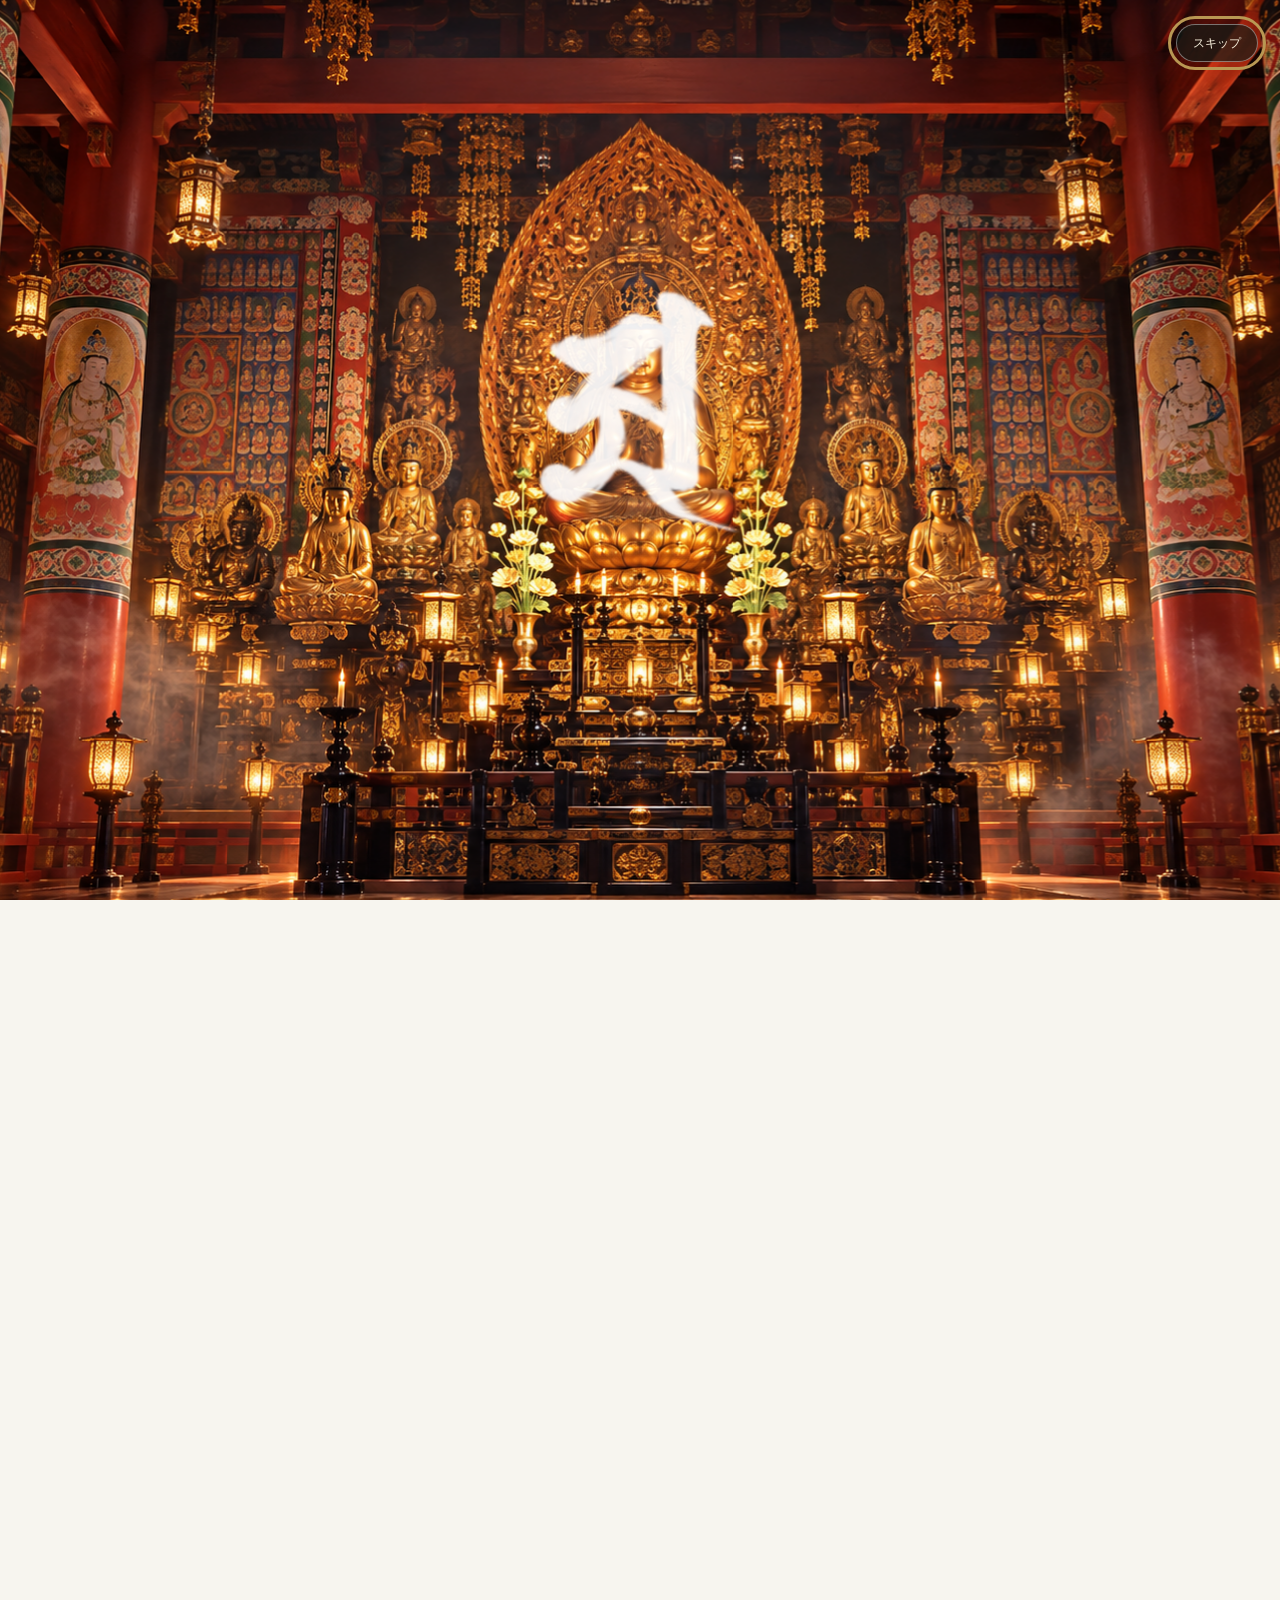
==== brochure.html @ 119634a9 "Add brochure tab with eight travel pages and download" ====
<!doctype html><html lang="ja"><head><meta charset="utf-8"><meta name="viewport" content="width=device-width,initial-scale=1"><script src="trip-access.js?v=20261003-minimal"></script><title>パンフレット｜高野山・大阪</title><link rel="stylesheet" href="trip-navigation.css?v=20261003-brochure"><link rel="stylesheet" href="koyasan-intro.css?v=20261002-study1"><link rel="stylesheet" href="brochure.css"><script defer src="trip-navigation.js?v=20261003-brochure"></script><script defer src="koyasan-intro.js?v=20261002-study1"></script></head><body><main class="brochure-main"><header class="brochure-header"><h1>パンフレット</h1><a class="brochure-download" href="brochure/brochure.zip" download="高野山・大阪パンフレット.zip">全8枚を保存 ↓</a></header><div class="brochure-pages"><figure id="page-1"><figcaption><span>01</span>表紙<a href="brochure/page-01.png" target="_blank" rel="noopener" aria-label="表紙の画像を開く">画像を開く ↗</a></figcaption><a href="brochure/page-01.png" target="_blank" rel="noopener" aria-label="表紙を大きく見る"><img src="brochure/page-01.png" alt="表紙のパンフレット" width="1080" height="1350" loading="eager" decoding="async"></a></figure><figure id="page-2"><figcaption><span>02</span>10月4日・高野山<a href="brochure/page-02.png" target="_blank" rel="noopener" aria-label="10月4日・高野山の画像を開く">画像を開く ↗</a></figcaption><a href="brochure/page-02.png" target="_blank" rel="noopener" aria-label="10月4日・高野山を大きく見る"><img src="brochure/page-02.png" alt="10月4日・高野山のパンフレット" width="1080" height="1920" loading="lazy" decoding="async"></a></figure><figure id="page-3"><figcaption><span>03</span>10月5日・高野山から大阪<a href="brochure/page-03.png" target="_blank" rel="noopener" aria-label="10月5日・高野山から大阪の画像を開く">画像を開く ↗</a></figcaption><a href="brochure/page-03.png" target="_blank" rel="noopener" aria-label="10月5日・高野山から大阪を大きく見る"><img src="brochure/page-03.png" alt="10月5日・高野山から大阪のパンフレット" width="1080" height="1920" loading="lazy" decoding="async"></a></figure><figure id="page-4"><figcaption><span>04</span>10月6日・大阪港と道頓堀<a href="brochure/page-04.png" target="_blank" rel="noopener" aria-label="10月6日・大阪港と道頓堀の画像を開く">画像を開く ↗</a></figcaption><a href="brochure/page-04.png" target="_blank" rel="noopener" aria-label="10月6日・大阪港と道頓堀を大きく見る"><img src="brochure/page-04.png" alt="10月6日・大阪港と道頓堀のパンフレット" width="1080" height="1920" loading="lazy" decoding="async"></a></figure><figure id="page-5"><figcaption><span>05</span>10月7日・大阪城と新世界<a href="brochure/page-05.png" target="_blank" rel="noopener" aria-label="10月7日・大阪城と新世界の画像を開く">画像を開く ↗</a></figcaption><a href="brochure/page-05.png" target="_blank" rel="noopener" aria-label="10月7日・大阪城と新世界を大きく見る"><img src="brochure/page-05.png" alt="10月7日・大阪城と新世界のパンフレット" width="1080" height="1920" loading="lazy" decoding="async"></a></figure><figure id="page-6"><figcaption><span>06</span>10月8日・自然史と古墳<a href="brochure/page-06.png" target="_blank" rel="noopener" aria-label="10月8日・自然史と古墳の画像を開く">画像を開く ↗</a></figcaption><a href="brochure/page-06.png" target="_blank" rel="noopener" aria-label="10月8日・自然史と古墳を大きく見る"><img src="brochure/page-06.png" alt="10月8日・自然史と古墳のパンフレット" width="1080" height="1920" loading="lazy" decoding="async"></a></figure><figure id="page-7"><figcaption><span>07</span>旅のあとにも<a href="brochure/page-07.png" target="_blank" rel="noopener" aria-label="旅のあとにもの画像を開く">画像を開く ↗</a></figcaption><a href="brochure/page-07.png" target="_blank" rel="noopener" aria-label="旅のあとにもを大きく見る"><img src="brochure/page-07.png" alt="旅のあとにものパンフレット" width="1080" height="1920" loading="lazy" decoding="async"></a></figure><figure id="page-8"><figcaption><span>08</span>裏表紙<a href="brochure/page-08.png" target="_blank" rel="noopener" aria-label="裏表紙の画像を開く">画像を開く ↗</a></figcaption><a href="brochure/page-08.png" target="_blank" rel="noopener" aria-label="裏表紙を大きく見る"><img src="brochure/page-08.png" alt="裏表紙のパンフレット" width="1080" height="1920" loading="lazy" decoding="async"></a></figure></div></main></body></html>
---- trip-navigation.css ----
.trip-tabs{box-sizing:border-box;position:sticky;top:0;z-index:1500;display:flex;justify-content:space-between;align-items:center;gap:14px;background:#17352e;color:#ffefc9;padding:10px max(18px,4%);box-shadow:0 2px 12px #0002;font-family:-apple-system,BlinkMacSystemFont,"Hiragino Sans",sans-serif;line-height:1.4}.trip-tabs a{color:inherit;text-decoration:none}.trip-home{font-size:14px;font-weight:800;white-space:nowrap}.trip-tabs small{font-size:9px;display:block;font-weight:500;opacity:.75;margin-top:4px;letter-spacing:.04em}.trip-tab-links{display:flex;gap:5px}.trip-tab-links a{padding:9px 16px;border-radius:7px;font-size:12px;font-weight:700;border:1px solid #e2dccb35;text-align:center;white-space:nowrap}.trip-tab-links a[aria-current=page]{background:#f7df9e;color:#213930;border-color:#f7df9e}.trip-tab-links a:hover{border-color:#efd694}.trip-tabs a:focus-visible{outline:3px solid #f1c956;outline-offset:3px}body.koya .trip-tabs{background:#101913eF;border-bottom:1px solid #b5975344;color:#dfc58f;backdrop-filter:blur(14px)}body.koya .trip-tab-links a[aria-current=page]{background:#62251e;color:#fce9be;border-color:#ad7950}html .maparea{top:85px}@media(max-width:620px){.trip-tabs{display:block;padding:9px 10px}.trip-home{display:none}.trip-tab-links{display:grid;grid-template-columns:.85fr 1fr 1.15fr;gap:4px;width:100%}.trip-tab-links a{padding:9px 5px;font-size:10px}.trip-tab-links small{font-size:8px}html .maparea{top:80px}}@media print{.trip-tabs{display:none!important}}

@media(max-width:760px){.trip-tabs{display:block;padding:9px 10px}.trip-home{display:none}.trip-tab-links{display:grid;grid-template-columns:repeat(5,1fr);width:100%}.trip-tab-links a{padding:9px 4px;font-size:10px}.trip-tab-links small{font-size:8px}}

/* Keep the document on its vertical scroll axis, including iOS file viewers. */
html{max-width:100%;overflow-x:hidden;overscroll-behavior-x:none}
body{max-width:100%;overflow-x:clip;overscroll-behavior-x:none}
.trip-tabs,.trip-tab-links,.trip-tab-links>a{min-width:0}
@media(max-width:760px){.trip-tab-links{grid-template-columns:repeat(5,minmax(0,1fr))}.trip-tab-links a{white-space:normal;overflow-wrap:anywhere}}
---- koyasan-intro.css ----
.koya-intro[hidden]{display:none!important}.koya-intro{position:fixed;inset:0;z-index:10000;background:#fff;overflow:hidden;isolation:isolate;display:grid;place-items:center;color:#181a17;line-height:1.7}.intro-temple,.intro-white{position:absolute;inset:0;z-index:-2;width:100%;height:100%;object-fit:cover;object-position:50% 50%}.intro-temple{transform:scale(1.05);will-change:transform,opacity}.intro-white{background:#fff;z-index:-1;opacity:0;will-change:opacity}.intro-art{width:min(76vmin,760px);aspect-ratio:1;position:relative;margin-top:-3vh;pointer-events:none}.intro-enso{width:100%;height:100%;overflow:visible;filter:invert(1);will-change:filter}.intro-letter{position:absolute;width:47%;height:47%;object-fit:contain;left:51.8%;top:50.6%;transform:translate(-50%,-50%) scale(1.06);filter:invert(1) blur(14px);opacity:0;will-change:filter,transform,opacity}.intro-skip{position:absolute;right:max(22px,env(safe-area-inset-right));top:max(24px,env(safe-area-inset-top));background:#101c17a8;color:#faf3df;border:1px solid #fff6;border-radius:30px;padding:9px 16px;font:500 12px/1.5 system-ui,sans-serif;cursor:pointer;z-index:2}.intro-skip:hover{background:#23342c}.intro-ending{position:absolute;bottom:max(6vh,28px);left:20px;right:20px;text-align:center;opacity:0;transform:translateY(12px);transition:opacity .8s,transform .8s;pointer-events:none}.intro-ending.is-ready{opacity:1;transform:translateY(0);pointer-events:auto}.intro-ending p{margin:0 0 17px;font-family:'Noto Serif JP',serif;font-size:13px;letter-spacing:.3em;color:#5c6159}.intro-ending button{font:500 12px/1.5 system-ui,sans-serif;border:1px solid #9b9b8b;border-radius:2px;background:#fff;color:#25352b;padding:10px 22px;margin:0 4px;cursor:pointer}.intro-ending button:first-of-type{background:#26372c;color:#fff;border-color:#26372c}.intro-ending button:hover{box-shadow:0 3px 14px #0002}.intro-replay{white-space:nowrap}body.intro-open{overflow:hidden}.koya-intro button:focus-visible{outline:3px solid #b99853;outline-offset:5px}.intro-ended .intro-skip{color:#4a5346;background:#f9f9f5;border-color:#d8dacf}.intro-ended .intro-skip:hover{background:#ededdf}.koya-intro.is-closing{opacity:0;transition:opacity .65s ease;pointer-events:none}@media(max-width:620px){.intro-art{width:min(94vw,70vh);margin-top:-7vh}.intro-ending{bottom:max(9vh,35px)}.intro-ending p{font-size:11px}.koya .controls{left:24px;right:24px;justify-content:flex-end;gap:5px;flex-wrap:wrap}.koya .controls button{font-size:11px;padding:6px 9px}}@media(prefers-reduced-motion:reduce){.koya-intro,.intro-ending{transition:none!important}}@media print{.koya-intro,.intro-replay{display:none!important}}

html[data-trip-locked=true] body>:not(.koya-intro):not(script){visibility:hidden!important}html[data-trip-locked=true] body{overflow:hidden}.trip-password{max-width:310px;margin:0 auto;font-family:system-ui,sans-serif}.trip-password label{display:block;font-size:13px;letter-spacing:.16em;margin-bottom:12px}.trip-password>div{display:flex;gap:8px}.trip-password input{min-width:0;flex:1;width:210px;border:0;border-bottom:1px solid #9b9b8b;background:transparent;color:#25352b;font:14px system-ui;padding:10px 8px;border-radius:0}.trip-password button{margin:0;background:#26372c;color:#fff;border-color:#26372c}.trip-password small{display:block;min-height:22px;font-size:11px;color:#9a4035;margin-top:8px}.standalone-replay{position:fixed;right:16px;bottom:18px;z-index:999;border:1px solid #bbb;background:#fff;color:#25352b;font:12px system-ui;padding:8px 12px;cursor:pointer}.intro-art{width:min(66vmin,650px);margin-top:-9vh}.intro-letter{left:50%;top:50%;width:43%;height:43%}.intro-ending{bottom:max(5vh,22px)}.intro-ending [hidden]{display:none!important}@media(max-width:620px){.intro-art{width:min(92vw,65vh);margin-top:-10vh}.intro-ending{bottom:max(6vh,26px)}}

/* The entrance keeps its own timing, independent of the cover's motion setting. */
body .koya-intro .intro-ending{transform:translateY(5px);transition:opacity 1.8s ease,transform 1.8s ease!important;will-change:opacity,transform}
body .koya-intro .intro-ending.is-ready{transform:translateY(0)}
body .koya-intro.is-closing{transition:opacity .65s ease!important}
---- brochure.css ----
*{box-sizing:border-box}body{margin:0;background:#f7f5ef;color:#233c32;font-family:-apple-system,BlinkMacSystemFont,"Hiragino Sans",sans-serif}.brochure-main{max-width:1380px;margin:auto;padding:32px 30px 64px}.brochure-header{display:flex;align-items:center;justify-content:space-between;gap:15px;margin-bottom:26px}.brochure-header h1{margin:0;font-size:27px;font-weight:600}.brochure-download{color:inherit;padding:10px 15px;border:1px solid #b2b8a9;border-radius:5px;text-decoration:none;font-size:14px}.brochure-pages{display:grid;grid-template-columns:repeat(2,minmax(0,1fr));gap:30px}.brochure-pages figure{margin:0;min-width:0}.brochure-pages figcaption{display:flex;align-items:center;gap:12px;padding:12px 0;font-size:14px}.brochure-pages figcaption span{font-size:12px;color:#838c7b}.brochure-pages figcaption a{margin-left:auto;white-space:nowrap;font-size:12px;color:#576f58}.brochure-pages figure>a{display:block}.brochure-pages img{display:block;width:100%;height:auto;box-shadow:0 3px 16px #233c3212}.brochure-pages a:focus-visible,.brochure-download:focus-visible{outline:3px solid #b59147;outline-offset:4px}@media(max-width:760px){.brochure-main{padding:20px 14px 45px}.brochure-header h1{font-size:23px}.brochure-download{font-size:12px;padding:9px 11px}.brochure-pages{grid-template-columns:minmax(0,1fr);gap:20px}.brochure-pages figcaption{gap:8px;font-size:13px}}
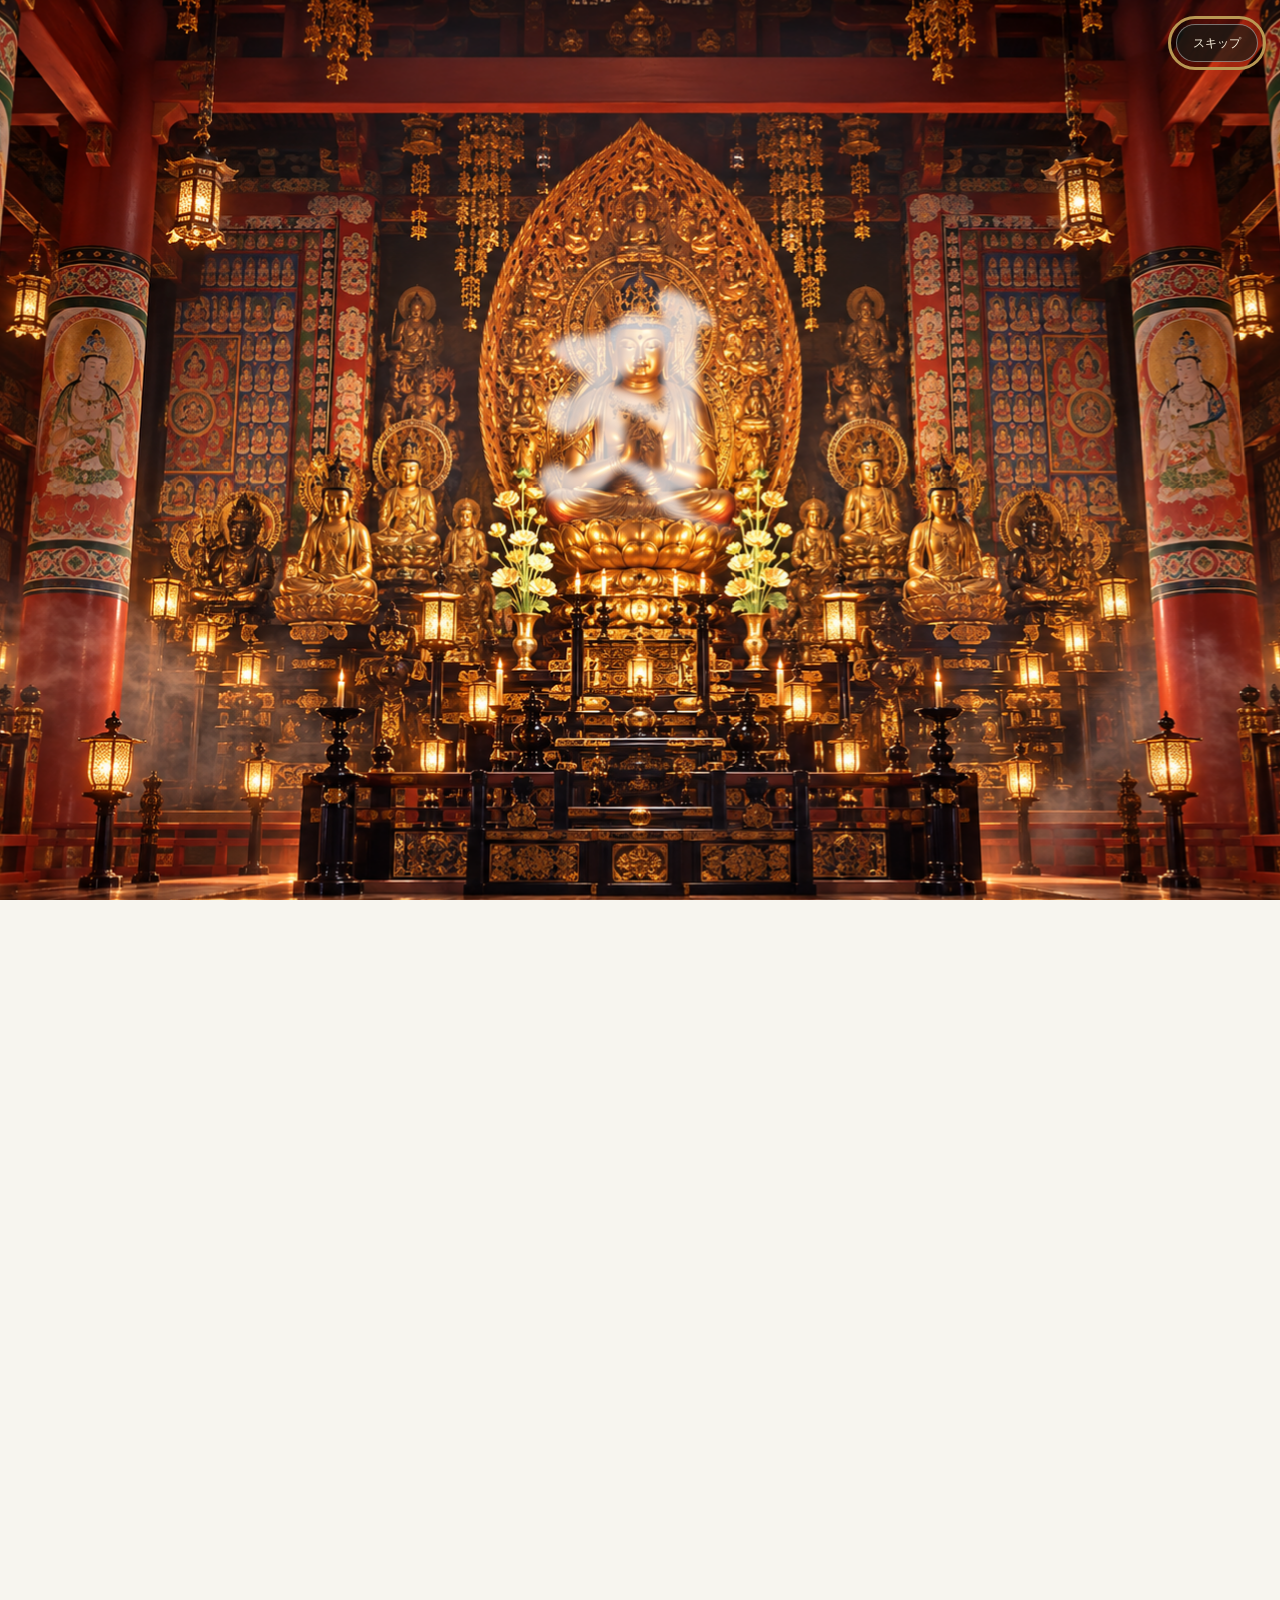
==== commit a03432ff: "Persist password access across browser sessions" ====
--- a/brochure.html
+++ b/brochure.html
@@ -1 +1 @@
-<!doctype html><html lang="ja"><head><meta charset="utf-8"><meta name="viewport" content="width=device-width,initial-scale=1"><script src="trip-access.js?v=20261003-minimal"></script><title>パンフレット｜高野山・大阪</title><link rel="stylesheet" href="trip-navigation.css?v=20261003-brochure"><link rel="stylesheet" href="koyasan-intro.css?v=20261002-study1"><link rel="stylesheet" href="brochure.css"><script defer src="trip-navigation.js?v=20261003-brochure"></script><script defer src="koyasan-intro.js?v=20261002-study1"></script></head><body><main class="brochure-main"><header class="brochure-header"><h1>パンフレット</h1><a class="brochure-download" href="brochure/brochure.zip" download="高野山・大阪パンフレット.zip">全8枚を保存 ↓</a></header><div class="brochure-pages"><figure id="page-1"><figcaption><span>01</span>表紙<a href="brochure/page-01.png" target="_blank" rel="noopener" aria-label="表紙の画像を開く">画像を開く ↗</a></figcaption><a href="brochure/page-01.png" target="_blank" rel="noopener" aria-label="表紙を大きく見る"><img src="brochure/page-01.png" alt="表紙のパンフレット" width="1080" height="1350" loading="eager" decoding="async"></a></figure><figure id="page-2"><figcaption><span>02</span>10月4日・高野山<a href="brochure/page-02.png" target="_blank" rel="noopener" aria-label="10月4日・高野山の画像を開く">画像を開く ↗</a></figcaption><a href="brochure/page-02.png" target="_blank" rel="noopener" aria-label="10月4日・高野山を大きく見る"><img src="brochure/page-02.png" alt="10月4日・高野山のパンフレット" width="1080" height="1920" loading="lazy" decoding="async"></a></figure><figure id="page-3"><figcaption><span>03</span>10月5日・高野山から大阪<a href="brochure/page-03.png" target="_blank" rel="noopener" aria-label="10月5日・高野山から大阪の画像を開く">画像を開く ↗</a></figcaption><a href="brochure/page-03.png" target="_blank" rel="noopener" aria-label="10月5日・高野山から大阪を大きく見る"><img src="brochure/page-03.png" alt="10月5日・高野山から大阪のパンフレット" width="1080" height="1920" loading="lazy" decoding="async"></a></figure><figure id="page-4"><figcaption><span>04</span>10月6日・大阪港と道頓堀<a href="brochure/page-04.png" target="_blank" rel="noopener" aria-label="10月6日・大阪港と道頓堀の画像を開く">画像を開く ↗</a></figcaption><a href="brochure/page-04.png" target="_blank" rel="noopener" aria-label="10月6日・大阪港と道頓堀を大きく見る"><img src="brochure/page-04.png" alt="10月6日・大阪港と道頓堀のパンフレット" width="1080" height="1920" loading="lazy" decoding="async"></a></figure><figure id="page-5"><figcaption><span>05</span>10月7日・大阪城と新世界<a href="brochure/page-05.png" target="_blank" rel="noopener" aria-label="10月7日・大阪城と新世界の画像を開く">画像を開く ↗</a></figcaption><a href="brochure/page-05.png" target="_blank" rel="noopener" aria-label="10月7日・大阪城と新世界を大きく見る"><img src="brochure/page-05.png" alt="10月7日・大阪城と新世界のパンフレット" width="1080" height="1920" loading="lazy" decoding="async"></a></figure><figure id="page-6"><figcaption><span>06</span>10月8日・自然史と古墳<a href="brochure/page-06.png" target="_blank" rel="noopener" aria-label="10月8日・自然史と古墳の画像を開く">画像を開く ↗</a></figcaption><a href="brochure/page-06.png" target="_blank" rel="noopener" aria-label="10月8日・自然史と古墳を大きく見る"><img src="brochure/page-06.png" alt="10月8日・自然史と古墳のパンフレット" width="1080" height="1920" loading="lazy" decoding="async"></a></figure><figure id="page-7"><figcaption><span>07</span>旅のあとにも<a href="brochure/page-07.png" target="_blank" rel="noopener" aria-label="旅のあとにもの画像を開く">画像を開く ↗</a></figcaption><a href="brochure/page-07.png" target="_blank" rel="noopener" aria-label="旅のあとにもを大きく見る"><img src="brochure/page-07.png" alt="旅のあとにものパンフレット" width="1080" height="1920" loading="lazy" decoding="async"></a></figure><figure id="page-8"><figcaption><span>08</span>裏表紙<a href="brochure/page-08.png" target="_blank" rel="noopener" aria-label="裏表紙の画像を開く">画像を開く ↗</a></figcaption><a href="brochure/page-08.png" target="_blank" rel="noopener" aria-label="裏表紙を大きく見る"><img src="brochure/page-08.png" alt="裏表紙のパンフレット" width="1080" height="1920" loading="lazy" decoding="async"></a></figure></div></main></body></html>+<!doctype html><html lang="ja"><head><meta charset="utf-8"><meta name="viewport" content="width=device-width,initial-scale=1"><script src="trip-access.js?v=20261006-persistent"></script><title>パンフレット｜高野山・大阪</title><link rel="stylesheet" href="trip-navigation.css?v=20261003-brochure"><link rel="stylesheet" href="koyasan-intro.css?v=20261002-study1"><link rel="stylesheet" href="brochure.css"><script defer src="trip-navigation.js?v=20261003-brochure"></script><script defer src="koyasan-intro.js?v=20261002-study1"></script></head><body><main class="brochure-main"><header class="brochure-header"><h1>パンフレット</h1><a class="brochure-download" href="brochure/brochure.zip" download="高野山・大阪パンフレット.zip">全8枚を保存 ↓</a></header><div class="brochure-pages"><figure id="page-1"><figcaption><span>01</span>表紙<a href="brochure/page-01.png" target="_blank" rel="noopener" aria-label="表紙の画像を開く">画像を開く ↗</a></figcaption><a href="brochure/page-01.png" target="_blank" rel="noopener" aria-label="表紙を大きく見る"><img src="brochure/page-01.png" alt="表紙のパンフレット" width="1080" height="1350" loading="eager" decoding="async"></a></figure><figure id="page-2"><figcaption><span>02</span>10月4日・高野山<a href="brochure/page-02.png" target="_blank" rel="noopener" aria-label="10月4日・高野山の画像を開く">画像を開く ↗</a></figcaption><a href="brochure/page-02.png" target="_blank" rel="noopener" aria-label="10月4日・高野山を大きく見る"><img src="brochure/page-02.png" alt="10月4日・高野山のパンフレット" width="1080" height="1920" loading="lazy" decoding="async"></a></figure><figure id="page-3"><figcaption><span>03</span>10月5日・高野山から大阪<a href="brochure/page-03.png" target="_blank" rel="noopener" aria-label="10月5日・高野山から大阪の画像を開く">画像を開く ↗</a></figcaption><a href="brochure/page-03.png" target="_blank" rel="noopener" aria-label="10月5日・高野山から大阪を大きく見る"><img src="brochure/page-03.png" alt="10月5日・高野山から大阪のパンフレット" width="1080" height="1920" loading="lazy" decoding="async"></a></figure><figure id="page-4"><figcaption><span>04</span>10月6日・大阪港と道頓堀<a href="brochure/page-04.png" target="_blank" rel="noopener" aria-label="10月6日・大阪港と道頓堀の画像を開く">画像を開く ↗</a></figcaption><a href="brochure/page-04.png" target="_blank" rel="noopener" aria-label="10月6日・大阪港と道頓堀を大きく見る"><img src="brochure/page-04.png" alt="10月6日・大阪港と道頓堀のパンフレット" width="1080" height="1920" loading="lazy" decoding="async"></a></figure><figure id="page-5"><figcaption><span>05</span>10月7日・大阪城と新世界<a href="brochure/page-05.png" target="_blank" rel="noopener" aria-label="10月7日・大阪城と新世界の画像を開く">画像を開く ↗</a></figcaption><a href="brochure/page-05.png" target="_blank" rel="noopener" aria-label="10月7日・大阪城と新世界を大きく見る"><img src="brochure/page-05.png" alt="10月7日・大阪城と新世界のパンフレット" width="1080" height="1920" loading="lazy" decoding="async"></a></figure><figure id="page-6"><figcaption><span>06</span>10月8日・自然史と古墳<a href="brochure/page-06.png" target="_blank" rel="noopener" aria-label="10月8日・自然史と古墳の画像を開く">画像を開く ↗</a></figcaption><a href="brochure/page-06.png" target="_blank" rel="noopener" aria-label="10月8日・自然史と古墳を大きく見る"><img src="brochure/page-06.png" alt="10月8日・自然史と古墳のパンフレット" width="1080" height="1920" loading="lazy" decoding="async"></a></figure><figure id="page-7"><figcaption><span>07</span>旅のあとにも<a href="brochure/page-07.png" target="_blank" rel="noopener" aria-label="旅のあとにもの画像を開く">画像を開く ↗</a></figcaption><a href="brochure/page-07.png" target="_blank" rel="noopener" aria-label="旅のあとにもを大きく見る"><img src="brochure/page-07.png" alt="旅のあとにものパンフレット" width="1080" height="1920" loading="lazy" decoding="async"></a></figure><figure id="page-8"><figcaption><span>08</span>裏表紙<a href="brochure/page-08.png" target="_blank" rel="noopener" aria-label="裏表紙の画像を開く">画像を開く ↗</a></figcaption><a href="brochure/page-08.png" target="_blank" rel="noopener" aria-label="裏表紙を大きく見る"><img src="brochure/page-08.png" alt="裏表紙のパンフレット" width="1080" height="1920" loading="lazy" decoding="async"></a></figure></div></main></body></html>
